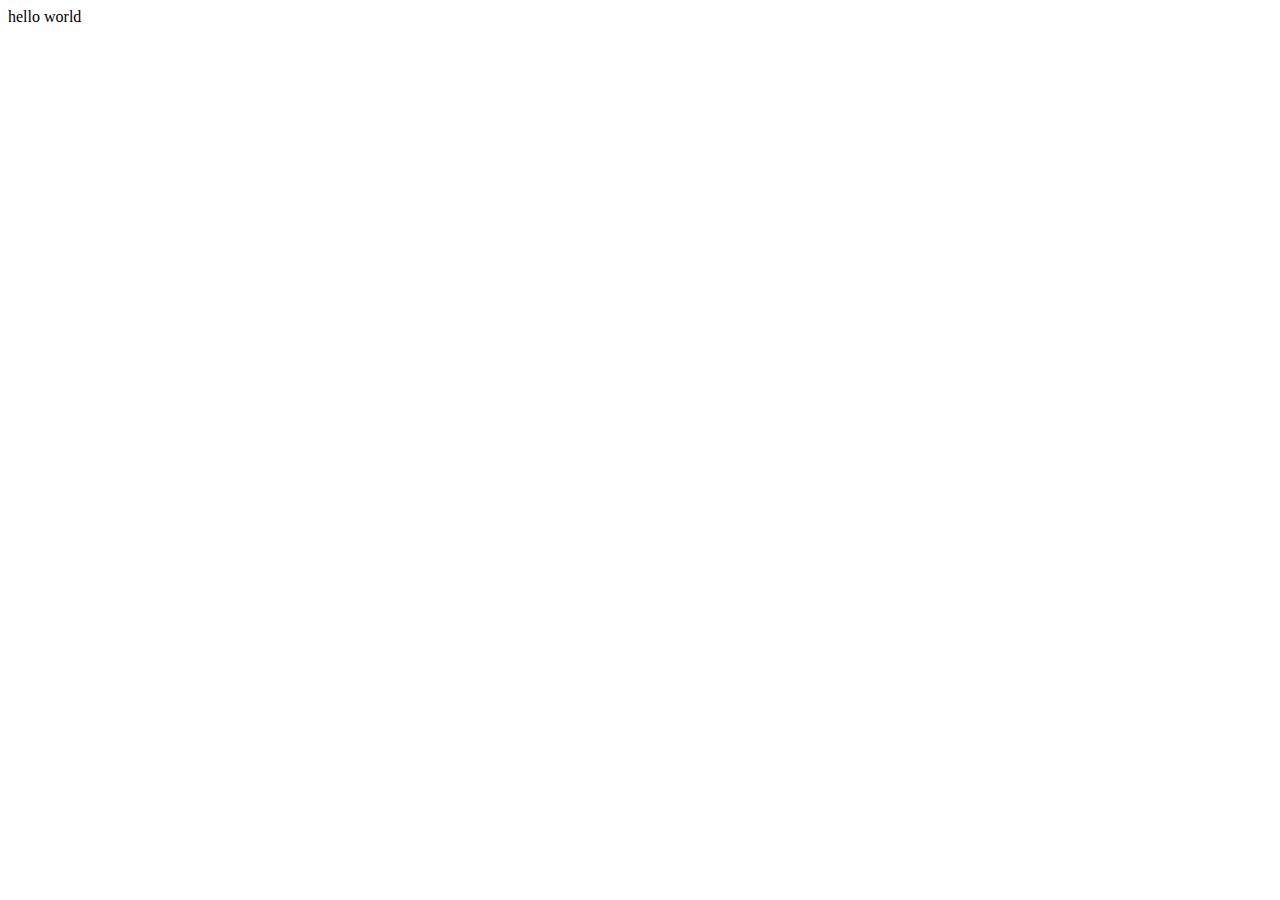
==== index.html @ 3bca0174 "01/10/22 first practice" ====
<!DOCTYPE html>
<html lang="en">
    <head>
        <meta charset="utf-8"> 
        <meta name="viewport" content="width=device-width, initial-scale=1">
        <title>My First Website</title>
    </head>
    <body>
        hello world 
    </body>
</html>
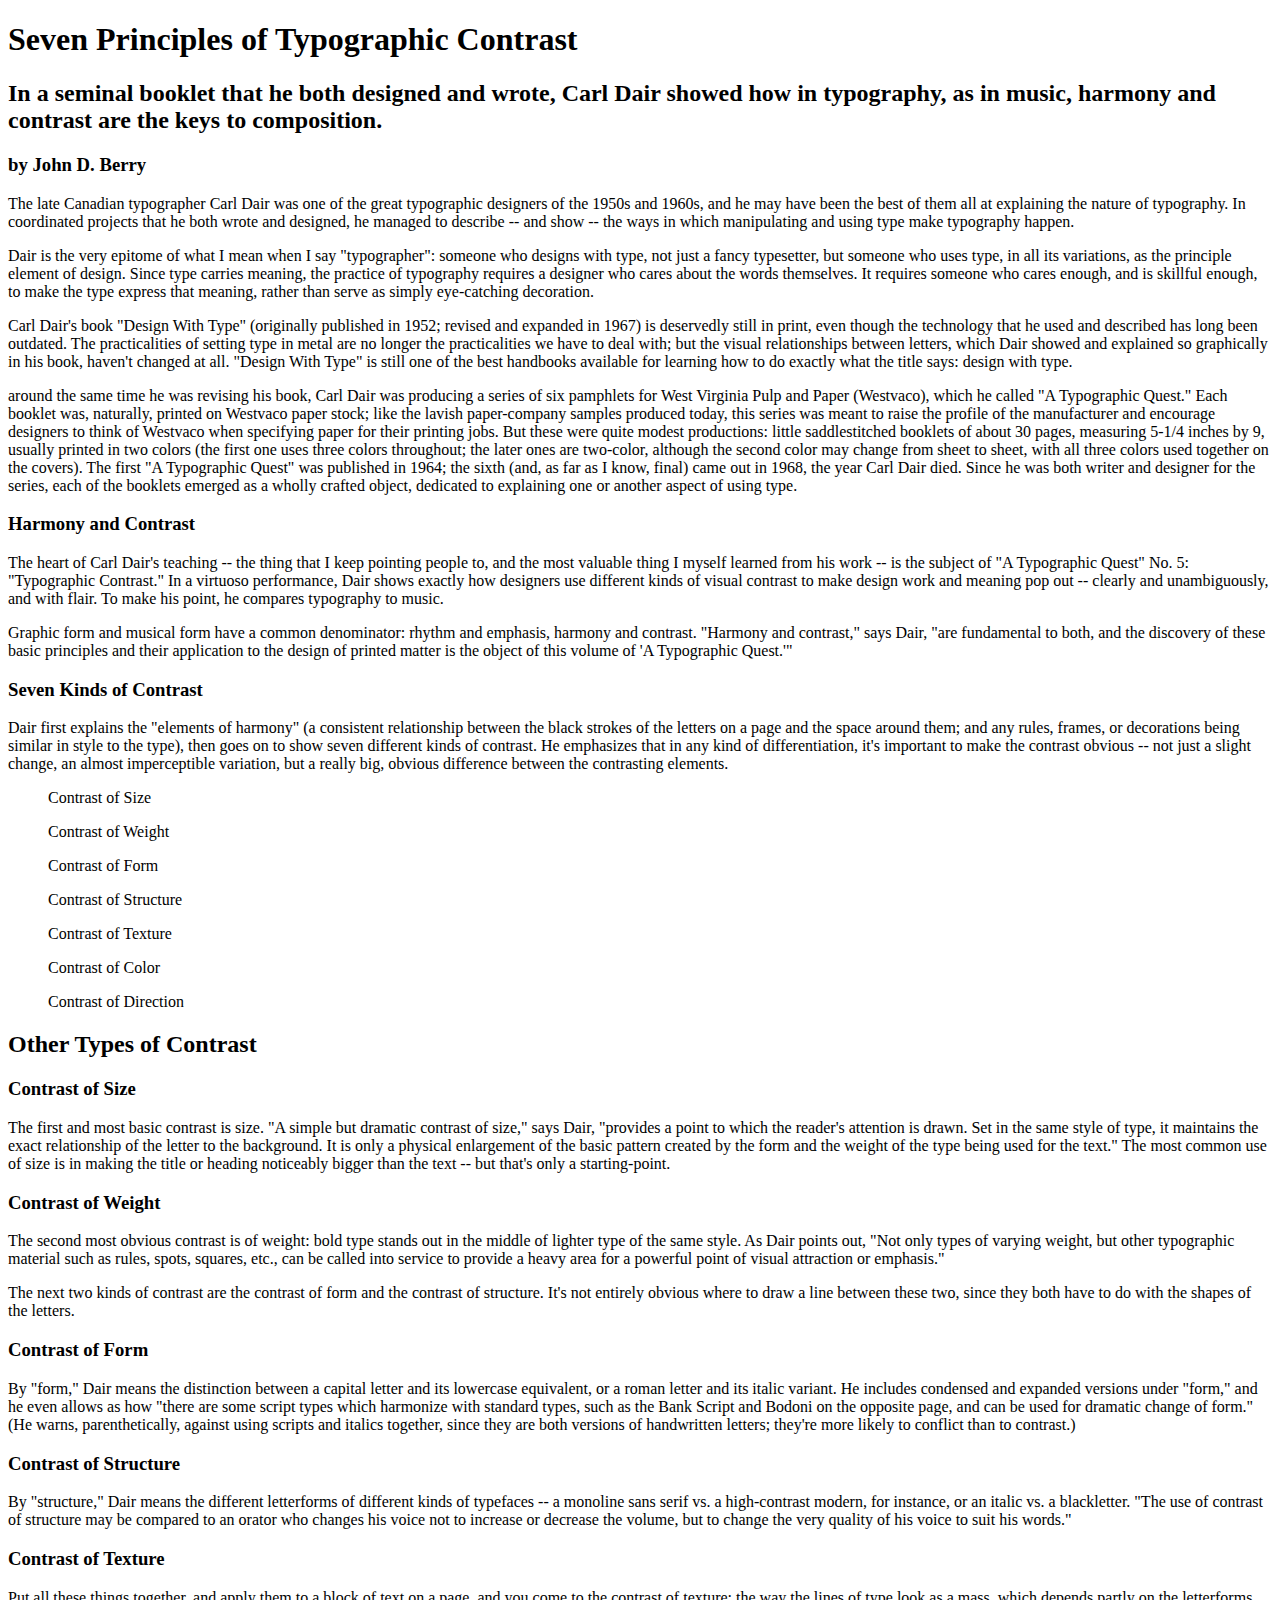
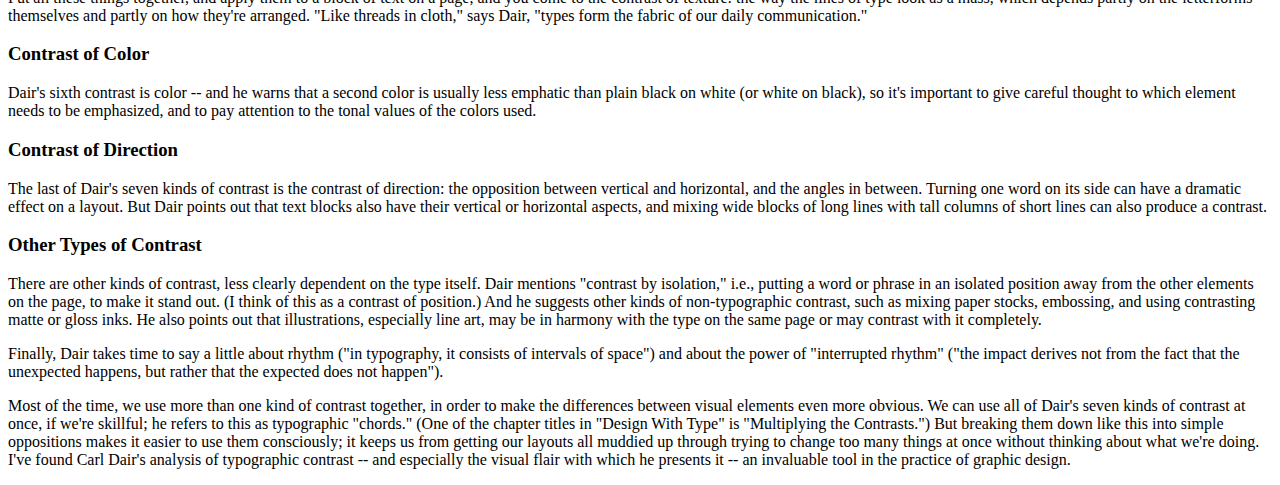
==== commit fd3fecf0: "01/10/22 first practice v2" ====
--- a/index.html
+++ b/index.html
@@ -6,6 +6,77 @@
         <title>My First Website</title>
     </head>
     <body>
-        hello world 
+<h1>Seven Principles of Typographic Contrast</h1>
+
+<h2>In a seminal booklet that he both designed and wrote, Carl Dair showed how in typography, as in music, harmony and contrast are the keys to composition.</h2>
+
+<h3>by John D. Berry</h3>
+
+<p>The late Canadian typographer Carl Dair was one of the great typographic designers of the 1950s and 1960s, and he may have been the best of them all at explaining the nature of typography. In coordinated projects that he both wrote and designed, he managed to describe -- and show -- the ways in which manipulating and using type make typography happen.</p>
+
+<p>Dair is the very epitome of what I mean when I say "typographer": someone who designs with type, not just a fancy typesetter, but someone who uses type, in all its variations, as the principle element of design. Since type carries meaning, the practice of typography requires a designer who cares about the words themselves. It requires someone who cares enough, and is skillful enough, to make the type express that meaning, rather than serve as simply eye-catching decoration.</p>
+
+<p>Carl Dair's book "Design With Type" (originally published in 1952; revised and expanded in 1967) is deservedly still in print, even though the technology that he used and described has long been outdated. The practicalities of setting type in metal are no longer the practicalities we have to deal with; but the visual relationships between letters, which Dair showed and explained so graphically in his book, haven't changed at all. "Design With Type" is still one of the best handbooks available for learning how to do exactly what the title says: design with type.</p>
+
+<p> around the same time he was revising his book, Carl Dair was producing a series of six pamphlets for West Virginia Pulp and Paper (Westvaco), which he called "A Typographic Quest." Each booklet was, naturally, printed on Westvaco paper stock; like the lavish paper-company samples produced today, this series was meant to raise the profile of the manufacturer and encourage designers to think of Westvaco when specifying paper for their printing jobs. But these were quite modest productions: little saddlestitched booklets of about 30 pages, measuring 5-1/4 inches by 9, usually printed in two colors (the first one uses three colors throughout; the later ones are two-color, although the second color may change from sheet to sheet, with all three colors used together on the covers). The first "A Typographic Quest" was published in 1964; the sixth (and, as far as I know, final) came out in 1968, the year Carl Dair died. Since he was both writer and designer for the series, each of the booklets emerged as a wholly crafted object, dedicated to explaining one or another aspect of using type.</p>
+
+<h3>Harmony and Contrast</h3>
+
+<p>The heart of Carl Dair's teaching -- the thing that I keep pointing people to, and the most valuable thing I myself learned from his work -- is the subject of "A Typographic Quest" No. 5: "Typographic Contrast." In a virtuoso performance, Dair shows exactly how designers use different kinds of visual contrast to make design work and meaning pop out -- clearly and unambiguously, and with flair. To make his point, he compares typography to music.</p>
+
+<p>Graphic form and musical form have a common denominator: rhythm and emphasis, harmony and contrast. "Harmony and contrast," says Dair, "are fundamental to both, and the discovery of these basic principles and their application to the design of printed matter is the object of this volume of 'A Typographic Quest.'"</p>
+
+<h3>Seven Kinds of Contrast</h3>
+
+<p>Dair first explains the "elements of harmony" (a consistent relationship between the black strokes of the letters on a page and the space around them; and any rules, frames, or decorations being similar in style to the type), then goes on to show seven different kinds of contrast. He emphasizes that in any kind of differentiation, it's important to make the contrast obvious -- not just a slight change, an almost imperceptible variation, but a really big, obvious difference between the contrasting elements.</p>
+
+<ul>Contrast of Size</ul>
+<ul>Contrast of Weight</ul>
+<ul>Contrast of Form</ul>
+<ul>Contrast of Structure</ul>
+<ul>Contrast of Texture</ul>
+<ul>Contrast of Color</ul>
+<ul>Contrast of Direction</ul>
+
+<h2>Other Types of Contrast</h2>
+
+<h3>Contrast of Size</h3>
+
+<p>The first and most basic contrast is size. "A simple but dramatic contrast of size," says Dair, "provides a point to which the reader's attention is drawn. Set in the same style of type, it maintains the exact relationship of the letter to the background. It is only a physical enlargement of the basic pattern created by the form and the weight of the type being used for the text." The most common use of size is in making the title or heading noticeably bigger than the text -- but that's only a starting-point.</p>
+
+<h3>Contrast of Weight</h3>
+
+<p>The second most obvious contrast is of weight: bold type stands out in the middle of lighter type of the same style. As Dair points out, "Not only types of varying weight, but other typographic material such as rules, spots, squares, etc., can be called into service to provide a heavy area for a powerful point of visual attraction or emphasis."</p>
+
+<p>The next two kinds of contrast are the contrast of form and the contrast of structure. It's not entirely obvious where to draw a line between these two, since they both have to do with the shapes of the letters.</p>
+
+
+<h3>Contrast of Form</h3>
+
+<p>By "form," Dair means the distinction between a capital letter and its lowercase equivalent, or a roman letter and its italic variant. He includes condensed and expanded versions under "form," and he even allows as how "there are some script types which harmonize with standard types, such as the Bank Script and Bodoni on the opposite page, and can be used for dramatic change of form." (He warns, parenthetically, against using scripts and italics together, since they are both versions of handwritten letters; they're more likely to conflict than to contrast.)</p>
+
+<h3>Contrast of Structure</h3>
+
+<p>By "structure," Dair means the different letterforms of different kinds of typefaces -- a monoline sans serif vs. a high-contrast modern, for instance, or an italic vs. a blackletter. "The use of contrast of structure may be compared to an orator who changes his voice not to increase or decrease the volume, but to change the very quality of his voice to suit his words."</p>
+
+<h3>Contrast of Texture</h3>
+
+<p>Put all these things together, and apply them to a block of text on a page, and you come to the contrast of texture: the way the lines of type look as a mass, which depends partly on the letterforms themselves and partly on how they're arranged. "Like threads in cloth," says Dair, "types form the fabric of our daily communication."</p>
+
+<h3>Contrast of Color</h3>
+
+<p>Dair's sixth contrast is color -- and he warns that a second color is usually less emphatic than plain black on white (or white on black), so it's important to give careful thought to which element needs to be emphasized, and to pay attention to the tonal values of the colors used.</p>
+
+<h3>Contrast of Direction</h3>
+
+<p>The last of Dair's seven kinds of contrast is the contrast of direction: the opposition between vertical and horizontal, and the angles in between. Turning one word on its side can have a dramatic effect on a layout. But Dair points out that text blocks also have their vertical or horizontal aspects, and mixing wide blocks of long lines with tall columns of short lines can also produce a contrast.</p>
+
+<h3>Other Types of Contrast</h3>
+
+<p>There are other kinds of contrast, less clearly dependent on the type itself. Dair mentions "contrast by isolation," i.e., putting a word or phrase in an isolated position away from the other elements on the page, to make it stand out. (I think of this as a contrast of position.) And he suggests other kinds of non-typographic contrast, such as mixing paper stocks, embossing, and using contrasting matte or gloss inks. He also points out that illustrations, especially line art, may be in harmony with the type on the same page or may contrast with it completely.</p>
+
+<p>Finally, Dair takes time to say a little about rhythm ("in typography, it consists of intervals of space") and about the power of "interrupted rhythm" ("the impact derives not from the fact that the unexpected happens, but rather that the expected does not happen").</p>
+
+<p>Most of the time, we use more than one kind of contrast together, in order to make the differences between visual elements even more obvious. We can use all of Dair's seven kinds of contrast at once, if we're skillful; he refers to this as typographic "chords." (One of the chapter titles in "Design With Type" is "Multiplying the Contrasts.") But breaking them down like this into simple oppositions makes it easier to use them consciously; it keeps us from getting our layouts all muddied up through trying to change too many things at once without thinking about what we're doing. I've found Carl Dair's analysis of typographic contrast -- and especially the visual flair with which he presents it -- an invaluable tool in the practice of graphic design.</p>
     </body>
 </html>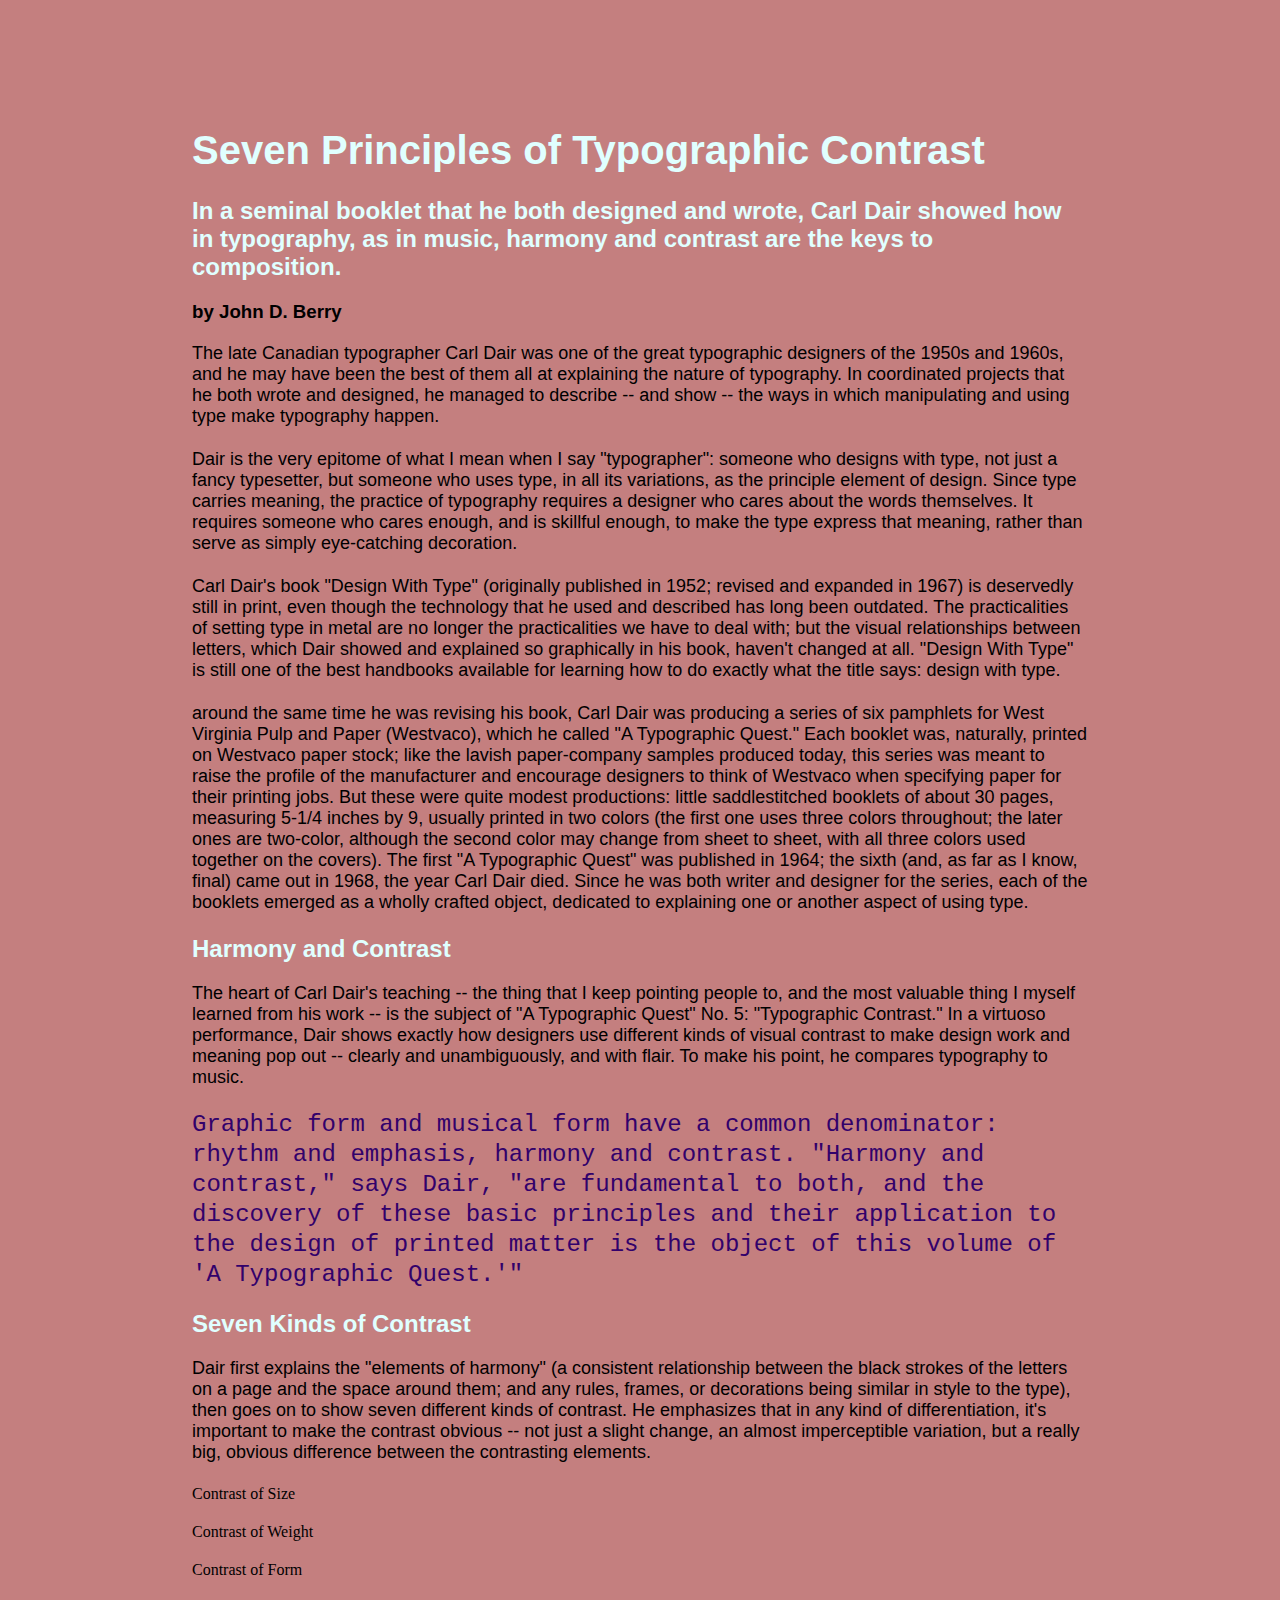
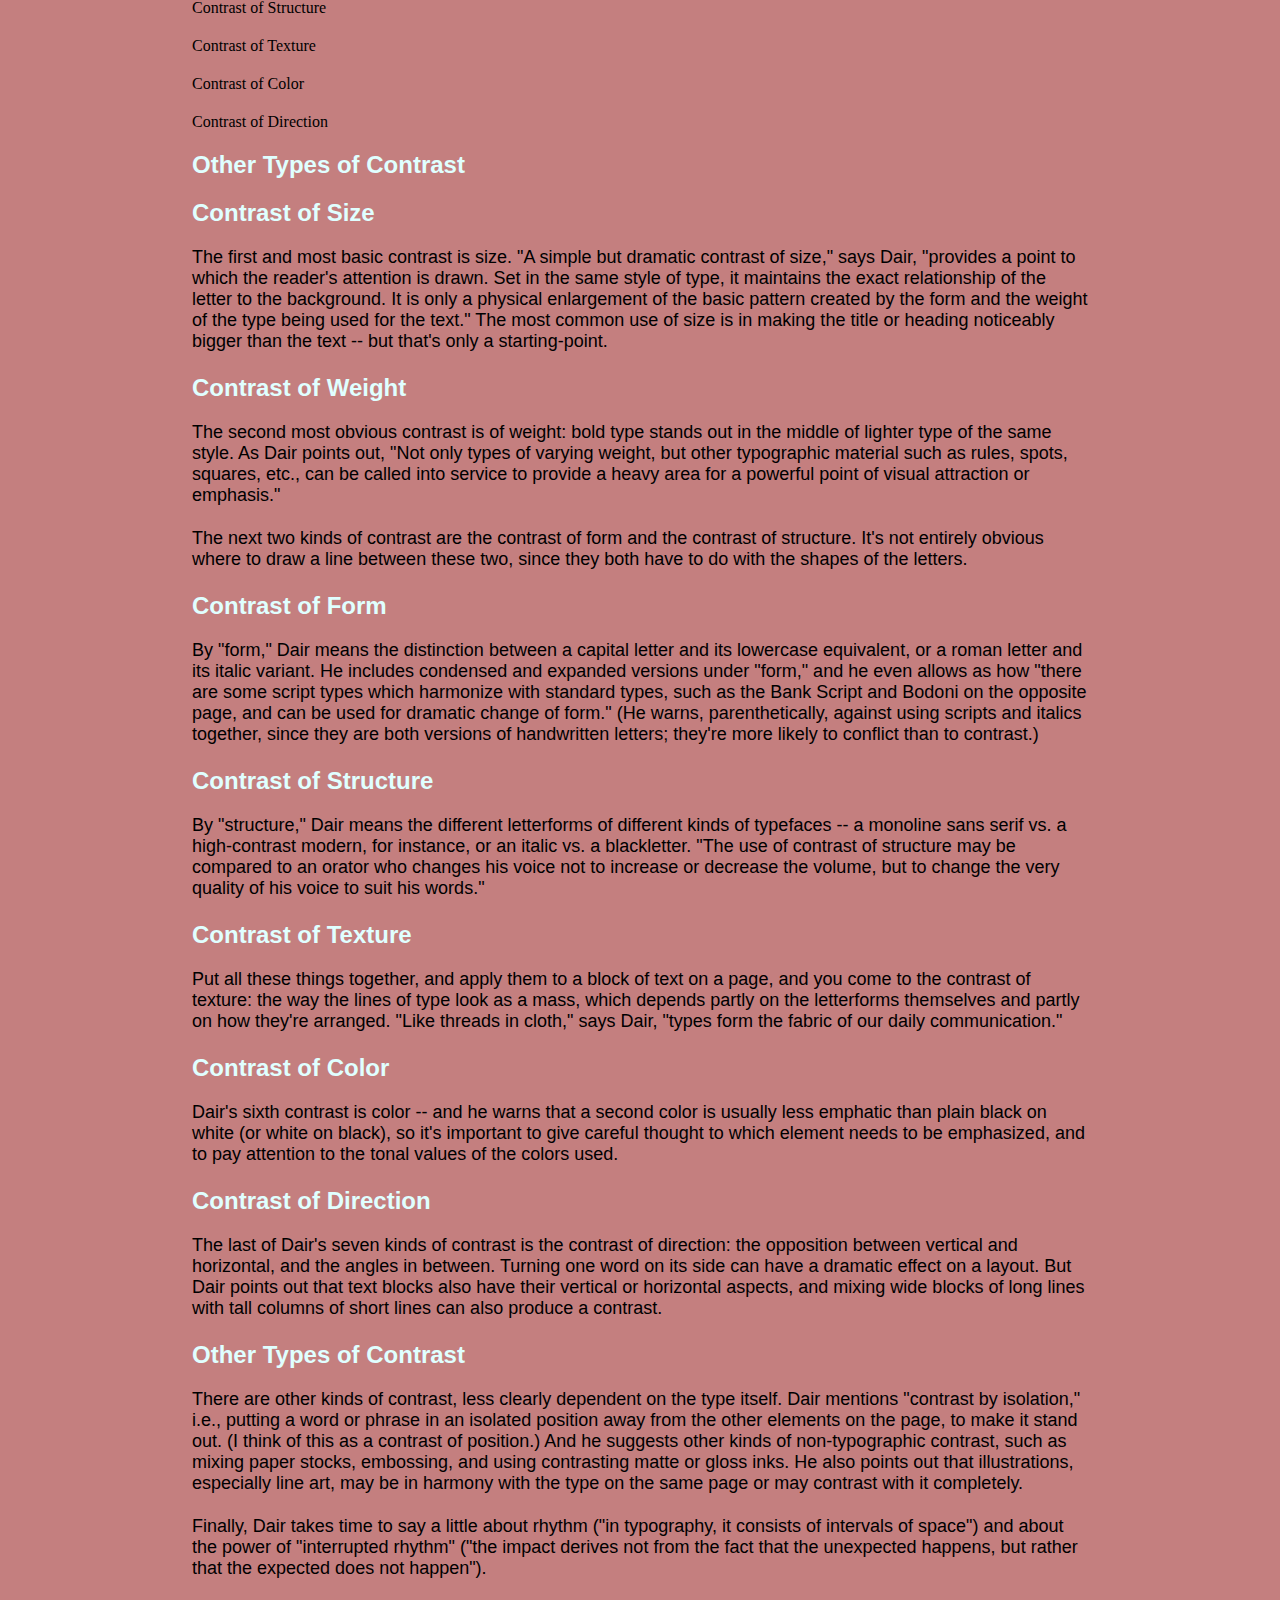
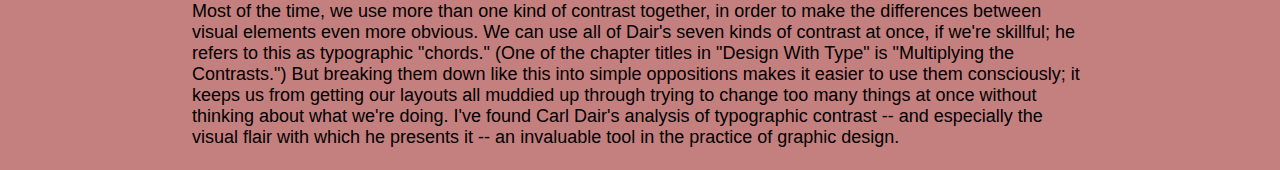
==== commit 962ffc47: "01/10/22 v3" ====
--- a/index.html
+++ b/index.html
@@ -4,6 +4,7 @@
         <meta charset="utf-8"> 
         <meta name="viewport" content="width=device-width, initial-scale=1">
         <title>My First Website</title>
+        <link rel="stylesheet" href="styles.css">
     </head>
     <body>
 <h1>Seven Principles of Typographic Contrast</h1>
@@ -20,13 +21,13 @@
 
 <p> around the same time he was revising his book, Carl Dair was producing a series of six pamphlets for West Virginia Pulp and Paper (Westvaco), which he called "A Typographic Quest." Each booklet was, naturally, printed on Westvaco paper stock; like the lavish paper-company samples produced today, this series was meant to raise the profile of the manufacturer and encourage designers to think of Westvaco when specifying paper for their printing jobs. But these were quite modest productions: little saddlestitched booklets of about 30 pages, measuring 5-1/4 inches by 9, usually printed in two colors (the first one uses three colors throughout; the later ones are two-color, although the second color may change from sheet to sheet, with all three colors used together on the covers). The first "A Typographic Quest" was published in 1964; the sixth (and, as far as I know, final) came out in 1968, the year Carl Dair died. Since he was both writer and designer for the series, each of the booklets emerged as a wholly crafted object, dedicated to explaining one or another aspect of using type.</p>
 
-<h3>Harmony and Contrast</h3>
+<h2>Harmony and Contrast</h2>
 
 <p>The heart of Carl Dair's teaching -- the thing that I keep pointing people to, and the most valuable thing I myself learned from his work -- is the subject of "A Typographic Quest" No. 5: "Typographic Contrast." In a virtuoso performance, Dair shows exactly how designers use different kinds of visual contrast to make design work and meaning pop out -- clearly and unambiguously, and with flair. To make his point, he compares typography to music.</p>
 
-<p>Graphic form and musical form have a common denominator: rhythm and emphasis, harmony and contrast. "Harmony and contrast," says Dair, "are fundamental to both, and the discovery of these basic principles and their application to the design of printed matter is the object of this volume of 'A Typographic Quest.'"</p>
+<p class="pullquote" id="pullquotespecial">Graphic form and musical form have a common denominator: rhythm and emphasis, harmony and contrast. "Harmony and contrast," says Dair, "are fundamental to both, and the discovery of these basic principles and their application to the design of printed matter is the object of this volume of 'A Typographic Quest.'"</p>
 
-<h3>Seven Kinds of Contrast</h3>
+<h2>Seven Kinds of Contrast</h2>
 
 <p>Dair first explains the "elements of harmony" (a consistent relationship between the black strokes of the letters on a page and the space around them; and any rules, frames, or decorations being similar in style to the type), then goes on to show seven different kinds of contrast. He emphasizes that in any kind of differentiation, it's important to make the contrast obvious -- not just a slight change, an almost imperceptible variation, but a really big, obvious difference between the contrasting elements.</p>
 
@@ -40,38 +41,38 @@
 
 <h2>Other Types of Contrast</h2>
 
-<h3>Contrast of Size</h3>
+<h2>Contrast of Size</h2>
 
 <p>The first and most basic contrast is size. "A simple but dramatic contrast of size," says Dair, "provides a point to which the reader's attention is drawn. Set in the same style of type, it maintains the exact relationship of the letter to the background. It is only a physical enlargement of the basic pattern created by the form and the weight of the type being used for the text." The most common use of size is in making the title or heading noticeably bigger than the text -- but that's only a starting-point.</p>
 
-<h3>Contrast of Weight</h3>
+<h2>Contrast of Weight</h2>
 
 <p>The second most obvious contrast is of weight: bold type stands out in the middle of lighter type of the same style. As Dair points out, "Not only types of varying weight, but other typographic material such as rules, spots, squares, etc., can be called into service to provide a heavy area for a powerful point of visual attraction or emphasis."</p>
 
 <p>The next two kinds of contrast are the contrast of form and the contrast of structure. It's not entirely obvious where to draw a line between these two, since they both have to do with the shapes of the letters.</p>
 
 
-<h3>Contrast of Form</h3>
+<h2>Contrast of Form</h2>
 
 <p>By "form," Dair means the distinction between a capital letter and its lowercase equivalent, or a roman letter and its italic variant. He includes condensed and expanded versions under "form," and he even allows as how "there are some script types which harmonize with standard types, such as the Bank Script and Bodoni on the opposite page, and can be used for dramatic change of form." (He warns, parenthetically, against using scripts and italics together, since they are both versions of handwritten letters; they're more likely to conflict than to contrast.)</p>
 
-<h3>Contrast of Structure</h3>
+<h2>Contrast of Structure</h2>
 
 <p>By "structure," Dair means the different letterforms of different kinds of typefaces -- a monoline sans serif vs. a high-contrast modern, for instance, or an italic vs. a blackletter. "The use of contrast of structure may be compared to an orator who changes his voice not to increase or decrease the volume, but to change the very quality of his voice to suit his words."</p>
 
-<h3>Contrast of Texture</h3>
+<h2>Contrast of Texture</h2>
 
 <p>Put all these things together, and apply them to a block of text on a page, and you come to the contrast of texture: the way the lines of type look as a mass, which depends partly on the letterforms themselves and partly on how they're arranged. "Like threads in cloth," says Dair, "types form the fabric of our daily communication."</p>
 
-<h3>Contrast of Color</h3>
+<h2>Contrast of Color</h2>
 
 <p>Dair's sixth contrast is color -- and he warns that a second color is usually less emphatic than plain black on white (or white on black), so it's important to give careful thought to which element needs to be emphasized, and to pay attention to the tonal values of the colors used.</p>
 
-<h3>Contrast of Direction</h3>
+<h2>Contrast of Direction</h2>
 
 <p>The last of Dair's seven kinds of contrast is the contrast of direction: the opposition between vertical and horizontal, and the angles in between. Turning one word on its side can have a dramatic effect on a layout. But Dair points out that text blocks also have their vertical or horizontal aspects, and mixing wide blocks of long lines with tall columns of short lines can also produce a contrast.</p>
 
-<h3>Other Types of Contrast</h3>
+<h2>Other Types of Contrast</h2>
 
 <p>There are other kinds of contrast, less clearly dependent on the type itself. Dair mentions "contrast by isolation," i.e., putting a word or phrase in an isolated position away from the other elements on the page, to make it stand out. (I think of this as a contrast of position.) And he suggests other kinds of non-typographic contrast, such as mixing paper stocks, embossing, and using contrasting matte or gloss inks. He also points out that illustrations, especially line art, may be in harmony with the type on the same page or may contrast with it completely.</p>
 
--- a/styles.css
+++ b/styles.css
@@ -0,0 +1,58 @@
+* {
+margin: 0px;
+padding: 0px;
+}
+
+body {
+    background-color: rgb(196, 127, 127);
+    margin-left: 15%;
+    margin-right: 15%;
+    margin-top: 10%;
+}
+
+h1 {
+    font-size: 40px;
+    font-family: Arial, Helvetica, sans-serif;
+    margin-bottom: 24px;
+    color: lightcyan;
+}
+
+h2 {
+    font-size: 30;
+    font-family: Arial, Helvetica, sans-serif;
+    margin-bottom: 20px;
+    margin-top: 20px;
+    color: lightcyan;
+}
+
+h3 {
+    font-family: Verdana, Geneva, Tahoma, sans-serif;
+    margin-bottom: 20px;
+}
+
+p {
+    font-size: 18px;
+    font-family: Verdana, Geneva, Tahoma, sans-serif;
+    margin-bottom: 22px;
+}
+
+ul {
+    margin-top: 20px;
+}
+
+.pullquote {
+    font-size: 24px;
+    font-family: 'Courier New', Courier, monospace;
+    color: rgb(50, 1, 107);
+    margin-bottom: 20px;
+    line-height: 30px;
+}
+
+.pullquote:hover {
+    font-size: 24px;
+    font-family: 'Courier New', Courier, monospace;
+    color: rgb(169, 154, 185);
+    margin-bottom: 20px;
+    line-height: 30px;
+}
+
